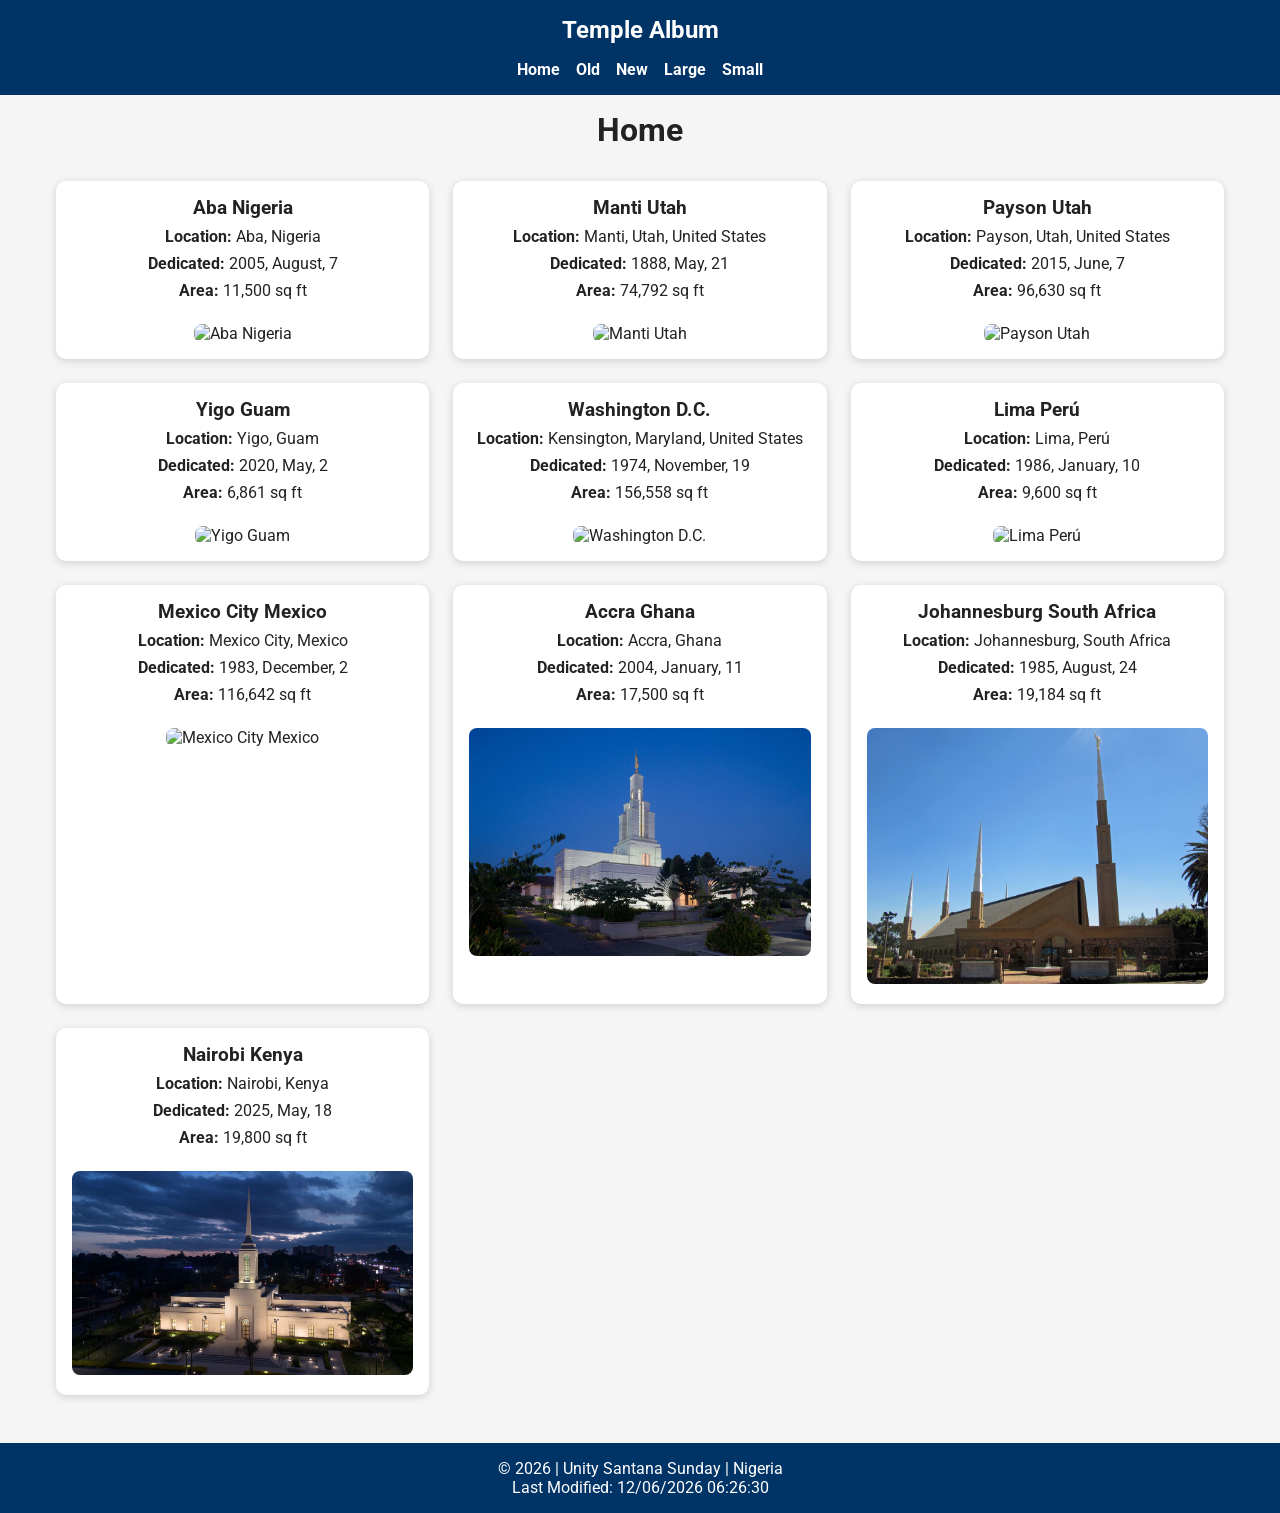
==== filtered-temples.html @ 7e648eed "new file:   filtered-temples.html" ====
<!DOCTYPE html>
<html lang="en">
<head>
    <meta charset="UTF-8">
    <meta name="viewport" content="width=device-width, initial-scale=1.0">
    <meta name="description" content="Filtered Temple Album - WDD 131">
    <meta name="author" content="Unity Santana Sunday">

    <title>Filtered Temple Album | Unity Santana Sunday</title>

    <link rel="preconnect" href="https://fonts.googleapis.com">
    <link rel="preconnect" href="https://fonts.gstatic.com" crossorigin>
    <link href="https://fonts.googleapis.com/css2?family=Playfair+Display:wght@600;700&family=Roboto:wght@400;500;700&display=swap" rel="stylesheet">

    <link rel="stylesheet" href="styles/filtered-temples.css">

    <script src="scripts/filtered-temples.js" defer></script>
</head>

<body>

<header>
    <div class="header-container">
        <h2>Temple Album</h2>

        <button id="menu-button" aria-label="Open navigation menu">
            ☰
        </button>

        <nav id="navigation">
            <a href="#" id="home">Home</a>
            <a href="#" id="old">Old</a>
            <a href="#" id="new">New</a>
            <a href="#" id="large">Large</a>
            <a href="#" id="small">Small</a>
        </nav>
    </div>
</header>

<main>
    <h1 id="page-title">Home</h1>

    <!-- JavaScript will generate temple cards here -->
    <div class="temple-grid"></div>
</main>

<footer>
    <p>
        &copy; <span id="currentyear"></span>
        | Unity Santana Sunday | Nigeria
    </p>

    <p id="lastModified"></p>
</footer>

</body>
</html>
---- styles/filtered-temples.css ----
* {
    margin: 0;
    padding: 0;
    box-sizing: border-box;
}

body {
    font-family: Roboto, sans-serif;
    background-color: #f5f5f5;
    color: #222;
}

header {
    background-color: #003366;
    color: white;
    padding: 1rem;
}

.header-container {
    max-width: 1200px;
    margin: 0 auto;
}

header h2 {
    text-align: center;
    margin-bottom: 1rem;
}

#navigation {
    display: flex;
    justify-content: center;
    gap: 1rem;
    flex-wrap: wrap;
}

#navigation a {
    color: white;
    text-decoration: none;
    font-weight: bold;
}

#navigation a:hover {
    color: gold;
}

main {
    max-width: 1200px;
    margin: 0 auto;
    padding: 1rem;
}

#page-title {
    text-align: center;
    margin-bottom: 2rem;
}

.temple-grid {
    display: grid;
    grid-template-columns: repeat(auto-fit, minmax(320px, 1fr));
    gap: 1.5rem;
}

.temple-grid section {
    background: white;
    border-radius: 10px;
    padding: 1rem;
    text-align: center;
    box-shadow: 0 2px 8px rgba(0,0,0,.15);
}

.temple-grid img {
    width: 100%;
    height: auto;
    border-radius: 8px;
    margin-top: 1rem;
}

.temple-grid h2 {
    margin-bottom: 1rem;
    color: #003366;
}

.temple-grid p {
    margin: .5rem 0;
}

footer {
    background-color: #003366;
    color: white;
    text-align: center;
    padding: 1rem;
    margin-top: 2rem;
}

#menu-button {
    display: none;
}
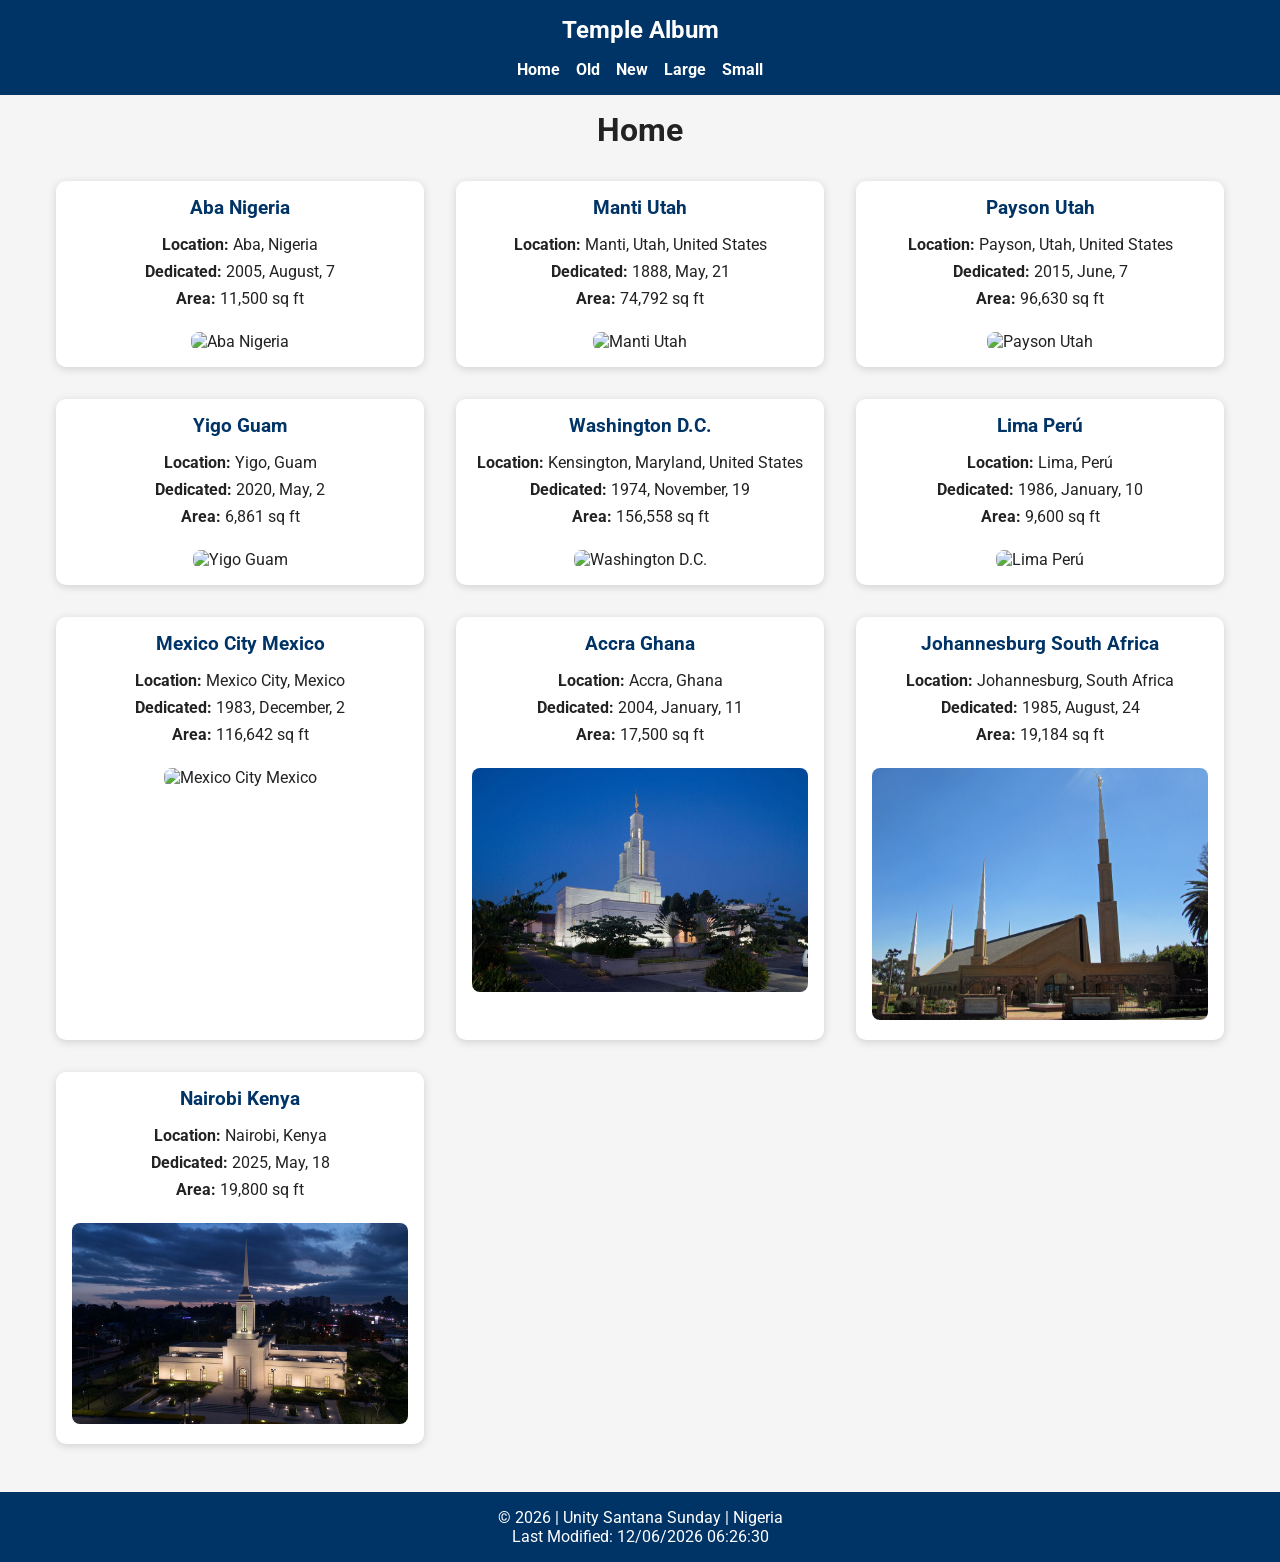
==== commit 98591675: "modified" ====
--- a/filtered-temples.html
+++ b/filtered-temples.html
@@ -3,7 +3,7 @@
 <head>
     <meta charset="UTF-8">
     <meta name="viewport" content="width=device-width, initial-scale=1.0">
-    <meta name="description" content="Filtered Temple Album - WDD 131">
+<meta name="description" content="Explore and filter temple information from around the world with this responsive Temple Album project created by Unity Santana Sunday for WDD 131.">
     <meta name="author" content="Unity Santana Sunday">
 
     <title>Filtered Temple Album | Unity Santana Sunday</title>
--- a/styles/filtered-temples.css
+++ b/styles/filtered-temples.css
@@ -75,7 +75,7 @@
     margin-top: 1rem;
 }
 
-.temple-grid h2 {
+.temple-grid h3 {
     margin-bottom: 1rem;
     color: #003366;
 }
@@ -94,4 +94,9 @@
 
 #menu-button {
     display: none;
+}
+@media screen and (min-width: 768px) {
+    .temple-grid {
+        gap: 2rem;
+    }
 }
